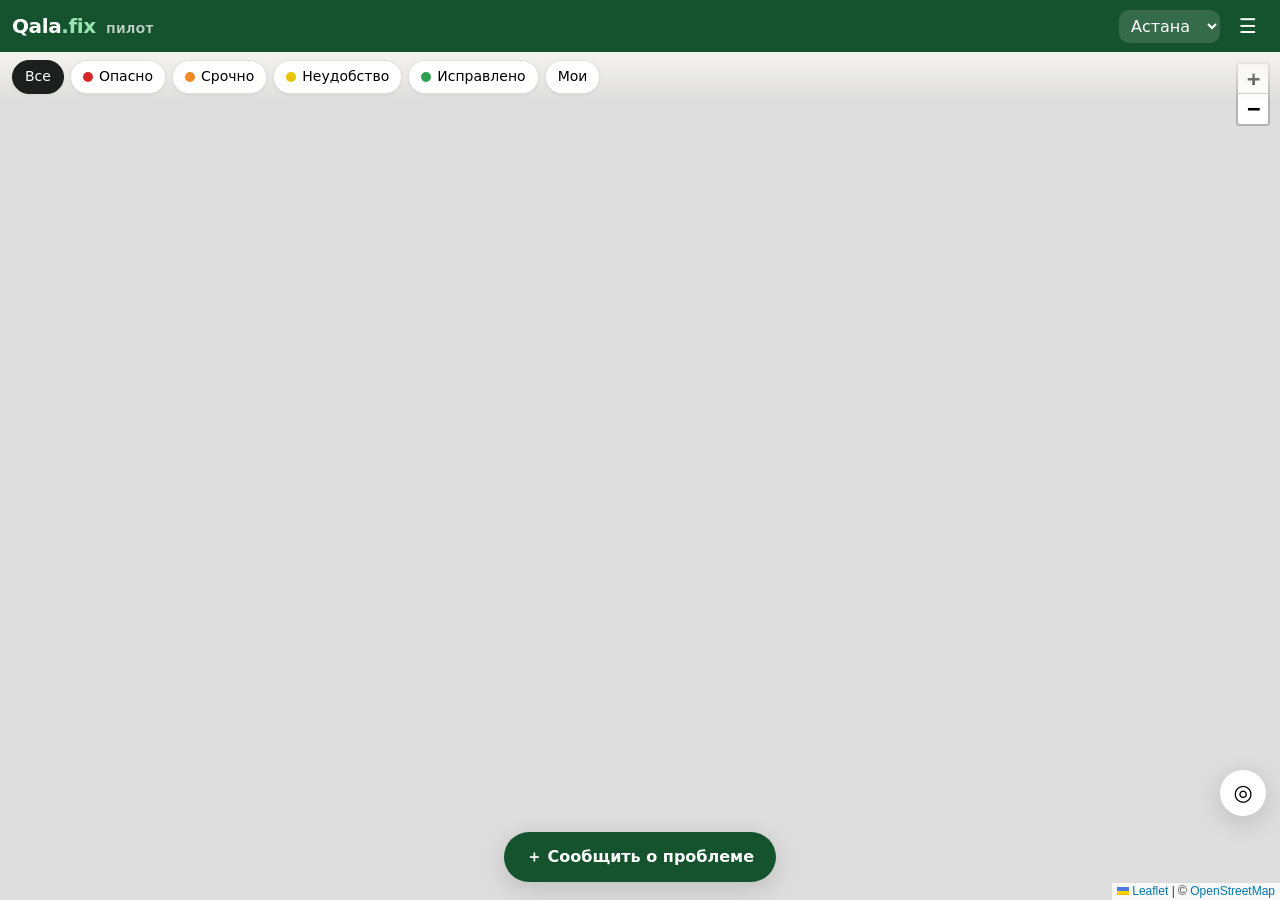
==== app/index.html @ 908d03a1 "Add Qala.fix pilot app (PWA + Supabase) in app/ Mobile-first PWA for testing with real residents: sh" ====
<!doctype html>
<html lang="ru">
<head>
<meta charset="utf-8">
<meta name="viewport" content="width=device-width, initial-scale=1, viewport-fit=cover">
<title>Qala.fix — проблемы города</title>
<meta name="description" content="Карта городских проблем Астаны: жалоба с фото, подтверждения жителей, счётчик дней без ответа акимата.">
<meta name="theme-color" content="#14532d">
<link rel="manifest" href="manifest.webmanifest">
<link rel="icon" href="icons/icon-192.png">
<link rel="apple-touch-icon" href="icons/icon-192.png">
<meta name="apple-mobile-web-app-capable" content="yes">
<meta name="apple-mobile-web-app-title" content="Qala.fix">
<link rel="stylesheet" href="vendor/leaflet.css">
<link rel="stylesheet" href="style.css">
</head>
<body>
<header class="top">
  <div class="brand">Qala<span>.fix</span> <small>пилот</small></div>
  <select id="city" aria-label="Город">
    <option value="astana">Астана</option>
    <option value="almaty">Алматы</option>
  </select>
  <button id="menuBtn" class="icon-btn" aria-label="Меню">☰</button>
</header>

<div id="filters" class="filters" role="toolbar" aria-label="Фильтр">
  <button data-f="all" class="chip on">Все</button>
  <button data-f="red" class="chip"><i class="dot red"></i>Опасно</button>
  <button data-f="orange" class="chip"><i class="dot orange"></i>Срочно</button>
  <button data-f="yellow" class="chip"><i class="dot yellow"></i>Неудобство</button>
  <button data-f="green" class="chip"><i class="dot green"></i>Исправлено</button>
  <button data-f="mine" class="chip">Мои</button>
</div>

<main id="map" aria-label="Карта"></main>

<button id="locateBtn" class="fab-small" aria-label="Где я">◎</button>
<button id="addBtn" class="fab">＋ Сообщить о проблеме</button>

<div id="sheetBackdrop" class="backdrop" hidden></div>
<section id="sheet" class="sheet" hidden aria-modal="true" role="dialog">
  <div class="grab"></div>
  <button class="close icon-btn" data-close aria-label="Закрыть">✕</button>
  <div id="sheetBody"></div>
</section>

<div id="pickBar" class="pickbar" hidden>
  <div>Передвиньте карту так, чтобы <b>пин</b> стоял точно на месте проблемы</div>
  <div class="row"><button class="btn ghost" id="pickCancel">Назад</button><button class="btn" id="pickOk">Здесь</button></div>
</div>
<div id="centerPin" class="center-pin" hidden>📍</div>

<div id="toast" class="toast" hidden></div>

<script src="config.js"></script>
<script src="vendor/leaflet.js"></script>
<script src="vendor/supabase.js"></script>
<script src="app.js"></script>
</body>
</html>
---- app/vendor/leaflet.css ----
/* required styles */

.leaflet-pane,
.leaflet-tile,
.leaflet-marker-icon,
.leaflet-marker-shadow,
.leaflet-tile-container,
.leaflet-pane > svg,
.leaflet-pane > canvas,
.leaflet-zoom-box,
.leaflet-image-layer,
.leaflet-layer {
	position: absolute;
	left: 0;
	top: 0;
	}
.leaflet-container {
	overflow: hidden;
	}
.leaflet-tile,
.leaflet-marker-icon,
.leaflet-marker-shadow {
	-webkit-user-select: none;
	   -moz-user-select: none;
	        user-select: none;
	  -webkit-user-drag: none;
	}
/* Prevents IE11 from highlighting tiles in blue */
.leaflet-tile::selection {
	background: transparent;
}
/* Safari renders non-retina tile on retina better with this, but Chrome is worse */
.leaflet-safari .leaflet-tile {
	image-rendering: -webkit-optimize-contrast;
	}
/* hack that prevents hw layers "stretching" when loading new tiles */
.leaflet-safari .leaflet-tile-container {
	width: 1600px;
	height: 1600px;
	-webkit-transform-origin: 0 0;
	}
.leaflet-marker-icon,
.leaflet-marker-shadow {
	display: block;
	}
/* .leaflet-container svg: reset svg max-width decleration shipped in Joomla! (joomla.org) 3.x */
/* .leaflet-container img: map is broken in FF if you have max-width: 100% on tiles */
.leaflet-container .leaflet-overlay-pane svg {
	max-width: none !important;
	max-height: none !important;
	}
.leaflet-container .leaflet-marker-pane img,
.leaflet-container .leaflet-shadow-pane img,
.leaflet-container .leaflet-tile-pane img,
.leaflet-container img.leaflet-image-layer,
.leaflet-container .leaflet-tile {
	max-width: none !important;
	max-height: none !important;
	width: auto;
	padding: 0;
	}

.leaflet-container img.leaflet-tile {
	/* See: https://bugs.chromium.org/p/chromium/issues/detail?id=600120 */
	mix-blend-mode: plus-lighter;
}

.leaflet-container.leaflet-touch-zoom {
	-ms-touch-action: pan-x pan-y;
	touch-action: pan-x pan-y;
	}
.leaflet-container.leaflet-touch-drag {
	-ms-touch-action: pinch-zoom;
	/* Fallback for FF which doesn't support pinch-zoom */
	touch-action: none;
	touch-action: pinch-zoom;
}
.leaflet-container.leaflet-touch-drag.leaflet-touch-zoom {
	-ms-touch-action: none;
	touch-action: none;
}
.leaflet-container {
	-webkit-tap-highlight-color: transparent;
}
.leaflet-container a {
	-webkit-tap-highlight-color: rgba(51, 181, 229, 0.4);
}
.leaflet-tile {
	filter: inherit;
	visibility: hidden;
	}
.leaflet-tile-loaded {
	visibility: inherit;
	}
.leaflet-zoom-box {
	width: 0;
	height: 0;
	-moz-box-sizing: border-box;
	     box-sizing: border-box;
	z-index: 800;
	}
/* workaround for https://bugzilla.mozilla.org/show_bug.cgi?id=888319 */
.leaflet-overlay-pane svg {
	-moz-user-select: none;
	}

.leaflet-pane         { z-index: 400; }

.leaflet-tile-pane    { z-index: 200; }
.leaflet-overlay-pane { z-index: 400; }
.leaflet-shadow-pane  { z-index: 500; }
.leaflet-marker-pane  { z-index: 600; }
.leaflet-tooltip-pane   { z-index: 650; }
.leaflet-popup-pane   { z-index: 700; }

.leaflet-map-pane canvas { z-index: 100; }
.leaflet-map-pane svg    { z-index: 200; }

.leaflet-vml-shape {
	width: 1px;
	height: 1px;
	}
.lvml {
	behavior: url(#default#VML);
	display: inline-block;
	position: absolute;
	}


/* control positioning */

.leaflet-control {
	position: relative;
	z-index: 800;
	pointer-events: visiblePainted; /* IE 9-10 doesn't have auto */
	pointer-events: auto;
	}
.leaflet-top,
.leaflet-bottom {
	position: absolute;
	z-index: 1000;
	pointer-events: none;
	}
.leaflet-top {
	top: 0;
	}
.leaflet-right {
	right: 0;
	}
.leaflet-bottom {
	bottom: 0;
	}
.leaflet-left {
	left: 0;
	}
.leaflet-control {
	float: left;
	clear: both;
	}
.leaflet-right .leaflet-control {
	float: right;
	}
.leaflet-top .leaflet-control {
	margin-top: 10px;
	}
.leaflet-bottom .leaflet-control {
	margin-bottom: 10px;
	}
.leaflet-left .leaflet-control {
	margin-left: 10px;
	}
.leaflet-right .leaflet-control {
	margin-right: 10px;
	}


/* zoom and fade animations */

.leaflet-fade-anim .leaflet-popup {
	opacity: 0;
	-webkit-transition: opacity 0.2s linear;
	   -moz-transition: opacity 0.2s linear;
	        transition: opacity 0.2s linear;
	}
.leaflet-fade-anim .leaflet-map-pane .leaflet-popup {
	opacity: 1;
	}
.leaflet-zoom-animated {
	-webkit-transform-origin: 0 0;
	    -ms-transform-origin: 0 0;
	        transform-origin: 0 0;
	}
svg.leaflet-zoom-animated {
	will-change: transform;
}

.leaflet-zoom-anim .leaflet-zoom-animated {
	-webkit-transition: -webkit-transform 0.25s cubic-bezier(0,0,0.25,1);
	   -moz-transition:    -moz-transform 0.25s cubic-bezier(0,0,0.25,1);
	        transition:         transform 0.25s cubic-bezier(0,0,0.25,1);
	}
.leaflet-zoom-anim .leaflet-tile,
.leaflet-pan-anim .leaflet-tile {
	-webkit-transition: none;
	   -moz-transition: none;
	        transition: none;
	}

.leaflet-zoom-anim .leaflet-zoom-hide {
	visibility: hidden;
	}


/* cursors */

.leaflet-interactive {
	cursor: pointer;
	}
.leaflet-grab {
	cursor: -webkit-grab;
	cursor:    -moz-grab;
	cursor:         grab;
	}
.leaflet-crosshair,
.leaflet-crosshair .leaflet-interactive {
	cursor: crosshair;
	}
.leaflet-popup-pane,
.leaflet-control {
	cursor: auto;
	}
.leaflet-dragging .leaflet-grab,
.leaflet-dragging .leaflet-grab .leaflet-interactive,
.leaflet-dragging .leaflet-marker-draggable {
	cursor: move;
	cursor: -webkit-grabbing;
	cursor:    -moz-grabbing;
	cursor:         grabbing;
	}

/* marker & overlays interactivity */
.leaflet-marker-icon,
.leaflet-marker-shadow,
.leaflet-image-layer,
.leaflet-pane > svg path,
.leaflet-tile-container {
	pointer-events: none;
	}

.leaflet-marker-icon.leaflet-interactive,
.leaflet-image-layer.leaflet-interactive,
.leaflet-pane > svg path.leaflet-interactive,
svg.leaflet-image-layer.leaflet-interactive path {
	pointer-events: visiblePainted; /* IE 9-10 doesn't have auto */
	pointer-events: auto;
	}

/* visual tweaks */

.leaflet-container {
	background: #ddd;
	outline-offset: 1px;
	}
.leaflet-container a {
	color: #0078A8;
	}
.leaflet-zoom-box {
	border: 2px dotted #38f;
	background: rgba(255,255,255,0.5);
	}


/* general typography */
.leaflet-container {
	font-family: "Helvetica Neue", Arial, Helvetica, sans-serif;
	font-size: 12px;
	font-size: 0.75rem;
	line-height: 1.5;
	}


/* general toolbar styles */

.leaflet-bar {
	box-shadow: 0 1px 5px rgba(0,0,0,0.65);
	border-radius: 4px;
	}
.leaflet-bar a {
	background-color: #fff;
	border-bottom: 1px solid #ccc;
	width: 26px;
	height: 26px;
	line-height: 26px;
	display: block;
	text-align: center;
	text-decoration: none;
	color: black;
	}
.leaflet-bar a,
.leaflet-control-layers-toggle {
	background-position: 50% 50%;
	background-repeat: no-repeat;
	display: block;
	}
.leaflet-bar a:hover,
.leaflet-bar a:focus {
	background-color: #f4f4f4;
	}
.leaflet-bar a:first-child {
	border-top-left-radius: 4px;
	border-top-right-radius: 4px;
	}
.leaflet-bar a:last-child {
	border-bottom-left-radius: 4px;
	border-bottom-right-radius: 4px;
	border-bottom: none;
	}
.leaflet-bar a.leaflet-disabled {
	cursor: default;
	background-color: #f4f4f4;
	color: #bbb;
	}

.leaflet-touch .leaflet-bar a {
	width: 30px;
	height: 30px;
	line-height: 30px;
	}
.leaflet-touch .leaflet-bar a:first-child {
	border-top-left-radius: 2px;
	border-top-right-radius: 2px;
	}
.leaflet-touch .leaflet-bar a:last-child {
	border-bottom-left-radius: 2px;
	border-bottom-right-radius: 2px;
	}

/* zoom control */

.leaflet-control-zoom-in,
.leaflet-control-zoom-out {
	font: bold 18px 'Lucida Console', Monaco, monospace;
	text-indent: 1px;
	}

.leaflet-touch .leaflet-control-zoom-in, .leaflet-touch .leaflet-control-zoom-out  {
	font-size: 22px;
	}


/* layers control */

.leaflet-control-layers {
	box-shadow: 0 1px 5px rgba(0,0,0,0.4);
	background: #fff;
	border-radius: 5px;
	}
.leaflet-control-layers-toggle {
	background-image: url(images/layers.png);
	width: 36px;
	height: 36px;
	}
.leaflet-retina .leaflet-control-layers-toggle {
	background-image: url(images/layers-2x.png);
	background-size: 26px 26px;
	}
.leaflet-touch .leaflet-control-layers-toggle {
	width: 44px;
	height: 44px;
	}
.leaflet-control-layers .leaflet-control-layers-list,
.leaflet-control-layers-expanded .leaflet-control-layers-toggle {
	display: none;
	}
.leaflet-control-layers-expanded .leaflet-control-layers-list {
	display: block;
	position: relative;
	}
.leaflet-control-layers-expanded {
	padding: 6px 10px 6px 6px;
	color: #333;
	background: #fff;
	}
.leaflet-control-layers-scrollbar {
	overflow-y: scroll;
	overflow-x: hidden;
	padding-right: 5px;
	}
.leaflet-control-layers-selector {
	margin-top: 2px;
	position: relative;
	top: 1px;
	}
.leaflet-control-layers label {
	display: block;
	font-size: 13px;
	font-size: 1.08333em;
	}
.leaflet-control-layers-separator {
	height: 0;
	border-top: 1px solid #ddd;
	margin: 5px -10px 5px -6px;
	}

/* Default icon URLs */
.leaflet-default-icon-path { /* used only in path-guessing heuristic, see L.Icon.Default */
	background-image: url(images/marker-icon.png);
	}


/* attribution and scale controls */

.leaflet-container .leaflet-control-attribution {
	background: #fff;
	background: rgba(255, 255, 255, 0.8);
	margin: 0;
	}
.leaflet-control-attribution,
.leaflet-control-scale-line {
	padding: 0 5px;
	color: #333;
	line-height: 1.4;
	}
.leaflet-control-attribution a {
	text-decoration: none;
	}
.leaflet-control-attribution a:hover,
.leaflet-control-attribution a:focus {
	text-decoration: underline;
	}
.leaflet-attribution-flag {
	display: inline !important;
	vertical-align: baseline !important;
	width: 1em;
	height: 0.6669em;
	}
.leaflet-left .leaflet-control-scale {
	margin-left: 5px;
	}
.leaflet-bottom .leaflet-control-scale {
	margin-bottom: 5px;
	}
.leaflet-control-scale-line {
	border: 2px solid #777;
	border-top: none;
	line-height: 1.1;
	padding: 2px 5px 1px;
	white-space: nowrap;
	-moz-box-sizing: border-box;
	     box-sizing: border-box;
	background: rgba(255, 255, 255, 0.8);
	text-shadow: 1px 1px #fff;
	}
.leaflet-control-scale-line:not(:first-child) {
	border-top: 2px solid #777;
	border-bottom: none;
	margin-top: -2px;
	}
.leaflet-control-scale-line:not(:first-child):not(:last-child) {
	border-bottom: 2px solid #777;
	}

.leaflet-touch .leaflet-control-attribution,
.leaflet-touch .leaflet-control-layers,
.leaflet-touch .leaflet-bar {
	box-shadow: none;
	}
.leaflet-touch .leaflet-control-layers,
.leaflet-touch .leaflet-bar {
	border: 2px solid rgba(0,0,0,0.2);
	background-clip: padding-box;
	}


/* popup */

.leaflet-popup {
	position: absolute;
	text-align: center;
	margin-bottom: 20px;
	}
.leaflet-popup-content-wrapper {
	padding: 1px;
	text-align: left;
	border-radius: 12px;
	}
.leaflet-popup-content {
	margin: 13px 24px 13px 20px;
	line-height: 1.3;
	font-size: 13px;
	font-size: 1.08333em;
	min-height: 1px;
	}
.leaflet-popup-content p {
	margin: 17px 0;
	margin: 1.3em 0;
	}
.leaflet-popup-tip-container {
	width: 40px;
	height: 20px;
	position: absolute;
	left: 50%;
	margin-top: -1px;
	margin-left: -20px;
	overflow: hidden;
	pointer-events: none;
	}
.leaflet-popup-tip {
	width: 17px;
	height: 17px;
	padding: 1px;

	margin: -10px auto 0;
	pointer-events: auto;

	-webkit-transform: rotate(45deg);
	   -moz-transform: rotate(45deg);
	    -ms-transform: rotate(45deg);
	        transform: rotate(45deg);
	}
.leaflet-popup-content-wrapper,
.leaflet-popup-tip {
	background: white;
	color: #333;
	box-shadow: 0 3px 14px rgba(0,0,0,0.4);
	}
.leaflet-container a.leaflet-popup-close-button {
	position: absolute;
	top: 0;
	right: 0;
	border: none;
	text-align: center;
	width: 24px;
	height: 24px;
	font: 16px/24px Tahoma, Verdana, sans-serif;
	color: #757575;
	text-decoration: none;
	background: transparent;
	}
.leaflet-container a.leaflet-popup-close-button:hover,
.leaflet-container a.leaflet-popup-close-button:focus {
	color: #585858;
	}
.leaflet-popup-scrolled {
	overflow: auto;
	}

.leaflet-oldie .leaflet-popup-content-wrapper {
	-ms-zoom: 1;
	}
.leaflet-oldie .leaflet-popup-tip {
	width: 24px;
	margin: 0 auto;

	-ms-filter: "progid:DXImageTransform.Microsoft.Matrix(M11=0.70710678, M12=0.70710678, M21=-0.70710678, M22=0.70710678)";
	filter: progid:DXImageTransform.Microsoft.Matrix(M11=0.70710678, M12=0.70710678, M21=-0.70710678, M22=0.70710678);
	}

.leaflet-oldie .leaflet-control-zoom,
.leaflet-oldie .leaflet-control-layers,
.leaflet-oldie .leaflet-popup-content-wrapper,
.leaflet-oldie .leaflet-popup-tip {
	border: 1px solid #999;
	}


/* div icon */

.leaflet-div-icon {
	background: #fff;
	border: 1px solid #666;
	}


/* Tooltip */
/* Base styles for the element that has a tooltip */
.leaflet-tooltip {
	position: absolute;
	padding: 6px;
	background-color: #fff;
	border: 1px solid #fff;
	border-radius: 3px;
	color: #222;
	white-space: nowrap;
	-webkit-user-select: none;
	-moz-user-select: none;
	-ms-user-select: none;
	user-select: none;
	pointer-events: none;
	box-shadow: 0 1px 3px rgba(0,0,0,0.4);
	}
.leaflet-tooltip.leaflet-interactive {
	cursor: pointer;
	pointer-events: auto;
	}
.leaflet-tooltip-top:before,
.leaflet-tooltip-bottom:before,
.leaflet-tooltip-left:before,
.leaflet-tooltip-right:before {
	position: absolute;
	pointer-events: none;
	border: 6px solid transparent;
	background: transparent;
	content: "";
	}

/* Directions */

.leaflet-tooltip-bottom {
	margin-top: 6px;
}
.leaflet-tooltip-top {
	margin-top: -6px;
}
.leaflet-tooltip-bottom:before,
.leaflet-tooltip-top:before {
	left: 50%;
	margin-left: -6px;
	}
.leaflet-tooltip-top:before {
	bottom: 0;
	margin-bottom: -12px;
	border-top-color: #fff;
	}
.leaflet-tooltip-bottom:before {
	top: 0;
	margin-top: -12px;
	margin-left: -6px;
	border-bottom-color: #fff;
	}
.leaflet-tooltip-left {
	margin-left: -6px;
}
.leaflet-tooltip-right {
	margin-left: 6px;
}
.leaflet-tooltip-left:before,
.leaflet-tooltip-right:before {
	top: 50%;
	margin-top: -6px;
	}
.leaflet-tooltip-left:before {
	right: 0;
	margin-right: -12px;
	border-left-color: #fff;
	}
.leaflet-tooltip-right:before {
	left: 0;
	margin-left: -12px;
	border-right-color: #fff;
	}

/* Printing */

@media print {
	/* Prevent printers from removing background-images of controls. */
	.leaflet-control {
		-webkit-print-color-adjust: exact;
		print-color-adjust: exact;
		}
	}
---- app/style.css ----
:root{
  --bg:#f4f3ef; --card:#ffffff; --ink:#1b1f1d; --muted:#5f6662; --line:#e2e0d8;
  --brand:#14532d; --brand-ink:#ffffff;
  --red:#d62828; --orange:#f08a24; --yellow:#e9c400; --green:#2e9e4f; --grey:#8a8f8c;
  --radius:16px; --shadow:0 6px 24px rgba(0,0,0,.14);
  --safe-b: env(safe-area-inset-bottom, 0px);
  font-family: system-ui, -apple-system, "Segoe UI", Roboto, sans-serif;
}
*{box-sizing:border-box}
html,body{margin:0;height:100%;background:var(--bg);color:var(--ink);-webkit-tap-highlight-color:transparent}
body{overflow:hidden;font-size:16px;line-height:1.4}
button{font:inherit;cursor:pointer}
input,select,textarea{font:inherit;color:inherit}

.top{position:fixed;inset:0 0 auto 0;height:52px;z-index:1000;display:flex;align-items:center;gap:8px;padding:0 12px;background:var(--brand);color:var(--brand-ink)}
.brand{font-weight:800;font-size:20px;letter-spacing:-.02em;flex:1}
.brand span{color:#9be3b1}
.brand small{font-size:11px;font-weight:600;opacity:.75;margin-left:4px;text-transform:uppercase;letter-spacing:.06em}
.top select{background:rgba(255,255,255,.14);color:#fff;border:0;border-radius:10px;padding:6px 8px}
.top select option{color:#000}
.icon-btn{background:transparent;border:0;color:inherit;font-size:20px;width:40px;height:40px;border-radius:10px}

.filters{position:fixed;top:52px;left:0;right:0;z-index:999;display:flex;gap:6px;overflow-x:auto;padding:8px 12px;background:linear-gradient(var(--bg),rgba(244,243,239,.0));scrollbar-width:none}
.filters::-webkit-scrollbar{display:none}
.chip{flex:none;border:1px solid var(--line);background:var(--card);border-radius:999px;padding:6px 12px;font-size:14px;display:flex;align-items:center;gap:6px;box-shadow:0 1px 3px rgba(0,0,0,.06)}
.chip.on{background:var(--ink);color:#fff;border-color:var(--ink)}
.dot{display:inline-block;width:10px;height:10px;border-radius:50%}
.dot.red{background:var(--red)} .dot.orange{background:var(--orange)} .dot.yellow{background:var(--yellow)} .dot.green{background:var(--green)}

#map{position:fixed;inset:52px 0 0 0;z-index:1}

.fab{position:fixed;z-index:1000;left:50%;transform:translateX(-50%);bottom:calc(18px + var(--safe-b));background:var(--brand);color:#fff;border:0;border-radius:999px;padding:14px 22px;font-weight:700;font-size:16px;box-shadow:var(--shadow)}
.fab-small{position:fixed;z-index:1000;right:14px;bottom:calc(84px + var(--safe-b));width:46px;height:46px;border-radius:50%;border:0;background:var(--card);box-shadow:var(--shadow);font-size:22px}

.marker{width:22px;height:22px;border-radius:50%;border:3px solid #fff;box-shadow:0 1px 4px rgba(0,0,0,.4)}
.marker.collecting{border-style:dashed;border-color:#fff}
.marker.red{background:var(--red)} .marker.orange{background:var(--orange)} .marker.yellow{background:var(--yellow)} .marker.green{background:var(--green)}
.marker.mine{outline:3px solid var(--ink);outline-offset:1px}

.backdrop{position:fixed;inset:0;z-index:1500;background:rgba(0,0,0,.28)}
.sheet{position:fixed;z-index:1600;left:0;right:0;bottom:0;max-height:88vh;overflow-y:auto;background:var(--card);border-radius:20px 20px 0 0;box-shadow:var(--shadow);padding:10px 16px calc(20px + var(--safe-b));-webkit-overflow-scrolling:touch}
@media (min-width:720px){.sheet{left:auto;right:16px;bottom:16px;top:68px;width:420px;max-height:none;border-radius:20px}}
.grab{width:42px;height:5px;border-radius:3px;background:var(--line);margin:0 auto 6px}
.sheet .close{position:absolute;right:8px;top:6px;color:var(--muted)}
.sheet h2{font-size:20px;margin:8px 36px 6px 0;line-height:1.2}
.sheet h3{font-size:15px;margin:18px 0 8px}
.muted{color:var(--muted);font-size:14px}
.small{font-size:13px}
.row{display:flex;gap:8px;align-items:center}
.row.wrap{flex-wrap:wrap}
.stack>*+*{margin-top:10px}

.btn{border:0;background:var(--brand);color:#fff;border-radius:12px;padding:12px 16px;font-weight:700;font-size:15px;flex:1;text-align:center;text-decoration:none;display:inline-block}
.btn.ghost{background:transparent;color:var(--ink);border:1.5px solid var(--line)}
.btn.warn{background:#7a1d1d}
.btn.light{background:#eef5f0;color:var(--brand)}
.btn:disabled{opacity:.5}
.btn.sm{padding:8px 10px;font-size:13px;border-radius:10px;flex:none}

.field{display:block}
.field>span{display:block;font-size:13px;color:var(--muted);margin-bottom:4px}
.field input,.field textarea,.field select{width:100%;border:1.5px solid var(--line);border-radius:12px;padding:11px 12px;background:#fff}
.field textarea{min-height:76px;resize:vertical}
.check{display:flex;gap:10px;align-items:flex-start;font-size:14px}
.check input{width:20px;height:20px;margin-top:1px;flex:none}

.cats{display:grid;grid-template-columns:1fr 1fr;gap:8px}
.cat{border:1.5px solid var(--line);background:#fff;border-radius:12px;padding:10px;text-align:left;font-size:14px;line-height:1.25}
.cat.on{border-color:var(--brand);background:#eef5f0;box-shadow:inset 0 0 0 1px var(--brand)}
.cat small{display:block;color:var(--muted);font-size:12px;margin-top:3px}

.photo-pick{display:flex;align-items:center;justify-content:center;flex-direction:column;gap:6px;border:2px dashed var(--line);border-radius:14px;min-height:150px;background:#fafaf7;color:var(--muted);text-align:center;padding:12px;overflow:hidden;position:relative}
.photo-pick img{position:absolute;inset:0;width:100%;height:100%;object-fit:cover}
.photo-pick input{position:absolute;inset:0;opacity:0;cursor:pointer}

.photo{width:100%;max-height:260px;object-fit:cover;border-radius:14px;background:#eee;display:block}
.badge{display:inline-flex;align-items:center;gap:6px;font-size:13px;font-weight:700;padding:4px 10px;border-radius:999px;color:#fff}
.badge.red{background:var(--red)} .badge.orange{background:var(--orange)} .badge.yellow{background:var(--yellow);color:#3b3200} .badge.green{background:var(--green)}
.pill{display:inline-block;font-size:12px;padding:3px 8px;border-radius:999px;background:#f0efe9;color:var(--muted)}

.stats{display:grid;grid-template-columns:repeat(3,1fr);gap:8px;margin:12px 0}
.stat{background:#f7f6f2;border-radius:12px;padding:10px;text-align:center}
.stat b{display:block;font-size:22px;line-height:1.1}
.stat span{font-size:12px;color:var(--muted)}
.stat.alert b{color:var(--red)}

.steps{list-style:none;padding:0;margin:8px 0;font-size:14px}
.steps li{padding:6px 0 6px 26px;position:relative;color:var(--muted)}
.steps li::before{content:"";position:absolute;left:6px;top:11px;width:10px;height:10px;border-radius:50%;background:var(--line)}
.steps li.done{color:var(--ink)}
.steps li.done::before{background:var(--green)}
.steps li.now{color:var(--ink);font-weight:700}
.steps li.now::before{background:var(--orange);box-shadow:0 0 0 4px rgba(240,138,36,.2)}

.box{background:#f7f6f2;border-radius:14px;padding:12px}
.box.info{background:#eef5f0}
.box.warn{background:#fff4e5}
.tpl{white-space:pre-wrap;font-size:13px;background:#fff;border:1px solid var(--line);border-radius:10px;padding:10px;max-height:160px;overflow:auto}

.list-item{display:flex;gap:10px;align-items:flex-start;padding:10px 0;border-bottom:1px solid var(--line)}
.list-item .dot{margin-top:6px;flex:none}
.list-item .grow{flex:1;min-width:0}
.list-item .title{font-weight:600}

.pickbar{position:fixed;z-index:1700;left:12px;right:12px;bottom:calc(16px + var(--safe-b));background:var(--card);border-radius:16px;box-shadow:var(--shadow);padding:12px;font-size:14px}
.pickbar .row{margin-top:10px}
.center-pin{position:fixed;z-index:1100;left:50%;top:calc(50% + 26px);transform:translate(-50%,-100%);font-size:38px;pointer-events:none;filter:drop-shadow(0 2px 2px rgba(0,0,0,.35))}

.toast{position:fixed;z-index:3000;left:50%;top:64px;transform:translateX(-50%);background:var(--ink);color:#fff;padding:10px 16px;border-radius:12px;font-size:14px;max-width:92vw;box-shadow:var(--shadow)}

.legend{font-size:13px}
.legend div{display:flex;gap:8px;align-items:center;margin:4px 0}
.spinner{display:inline-block;width:16px;height:16px;border:2px solid rgba(255,255,255,.5);border-top-color:#fff;border-radius:50%;animation:spin .8s linear infinite;vertical-align:-3px}
@keyframes spin{to{transform:rotate(360deg)}}
a{color:var(--brand)}
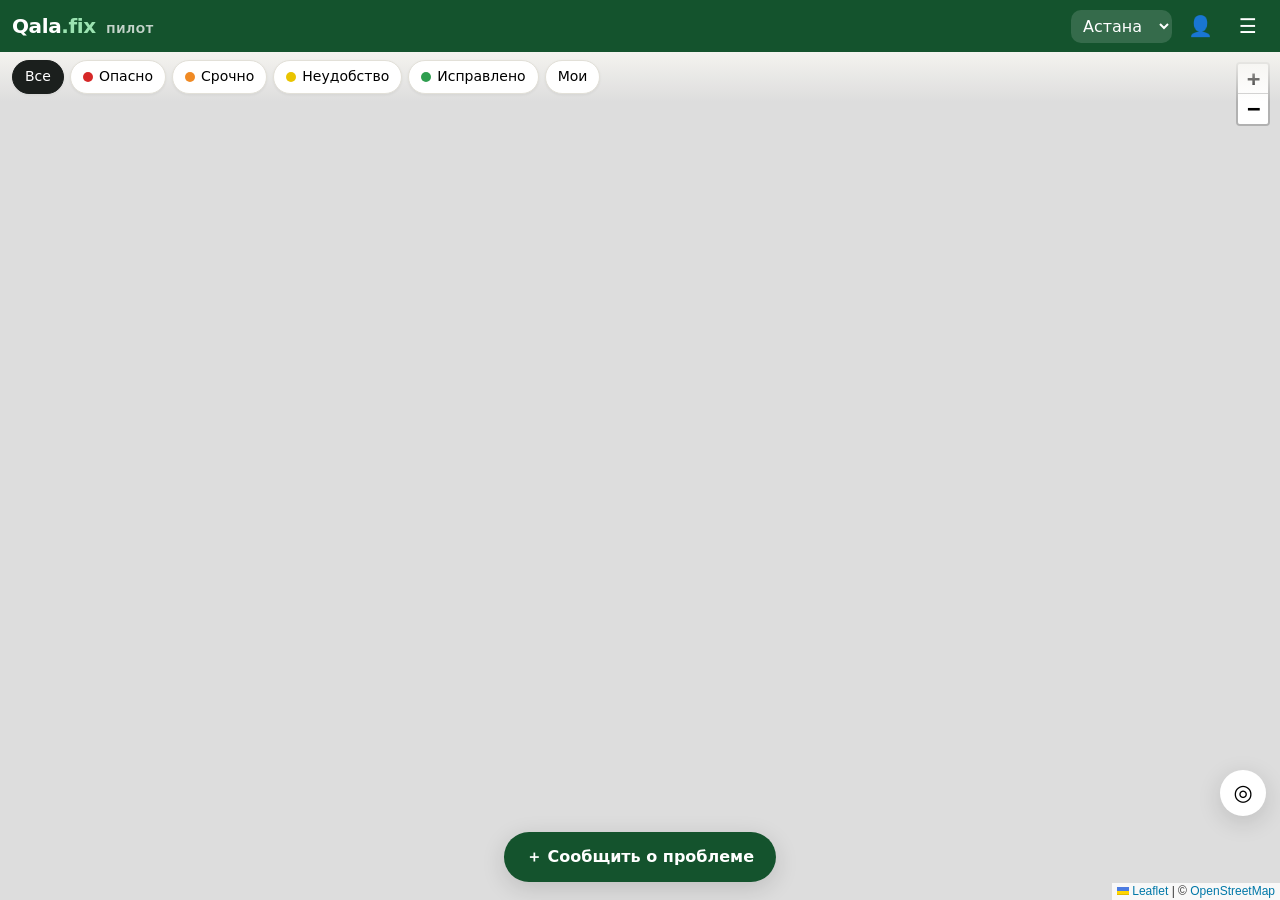
==== commit dda6e7ee: "Add personal cabinet, akimat-answer flow with screenshots, complaint history, recovery code - 'Акима" ====
--- a/app/index.html
+++ b/app/index.html
@@ -21,6 +21,7 @@
     <option value="astana">Астана</option>
     <option value="almaty">Алматы</option>
   </select>
+  <button id="meBtn" class="icon-btn" aria-label="Мой кабинет" title="Мой кабинет">👤</button>
   <button id="menuBtn" class="icon-btn" aria-label="Меню">☰</button>
 </header>
 
